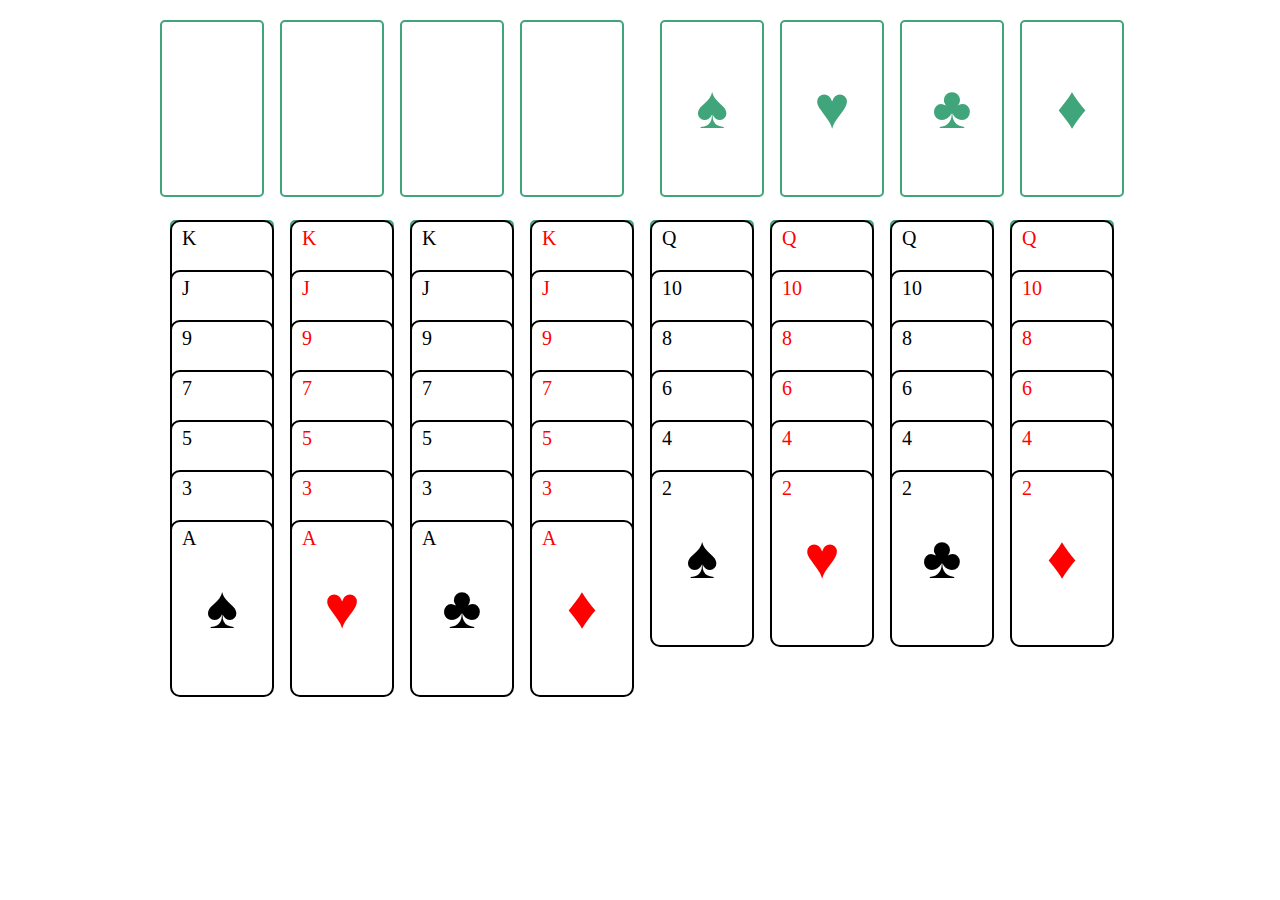
==== new/newFreeCell.html @ 6235bc8c "新建空当接龙" ====
<!doctype html>
<html lang="en">
<head>
    <meta charset="UTF-8">
    <title>操蛋!!!</title>
    <link rel="stylesheet" href="./freecell.css">
</head>
<body>
<div id="container" class="abs">
    <div class="free-cell abs">
        <div class="determine-cell abs"></div>
        <div class="determine-cell abs"></div>
        <div class="determine-cell abs"></div>
        <div class="determine-cell abs"></div>
    </div>
    <div class="point-cell abs">
        <div class="determine-cell abs"></div>
        <div class="determine-cell abs"></div>
        <div class="determine-cell abs"></div>
        <div class="determine-cell abs"></div>
    </div>
    <div class="init-cell abs">
        <div class="determine-cell abs"></div>
        <div class="determine-cell abs"></div>
        <div class="determine-cell abs"></div>
        <div class="determine-cell abs"></div>
        <div class="determine-cell abs"></div>
        <div class="determine-cell abs"></div>
        <div class="determine-cell abs"></div>
        <div class="determine-cell abs"></div>
    </div>
</div>
<script src="./loadJs.js"></script>
<script>
    loadJs('./common.js');
    loadJs('./core.js');
    loadJs('./index.js');
</script>
<script>

    (function () {
        return;
        console.log(freeCell.determineCellPos);
        console.log(pointCell.determineCellPos);
        console.log(initCell.determineCellPos);
    }())

</script>
</body>
</html>
---- new/freecell.css ----
* {
    margin: 0;
    padding: 0;
}

#container {
    left: 50%;
    top: 20px;
    width: 960px;
    margin-left: -480px;
    background-color: lightyellow;
}

.abs {
    position: absolute;
    top: 0;
}

.free-cell, .point-cell {
    width: 50%;
    height: 180px;
}

.free-cell {
    left: 0;
}

.point-cell {
    right: 0;
}

.init-cell {
    top: 200px;
    width: 100%;
    height: 600px;
}

.determine-cell {
    width: 100px;
    height: 100%;
}

.cell {
    width: 100%;
    height: 173px;
    border-radius: 5px;
    border: 2px solid #40a57a;
}

.spade::before, .heart::before, .club::before, .diamond::before {
    font-size: 60px;
    line-height: 173px;
    text-align: center;
    display: block;
}

.cell::before {
    color: #40a57a;
}

.spade::before {
    content: '♠';
}

.heart::before {
    content: '♥';
}

.club::before {
    content: '♣';
}

.diamond::before {
    content: '♦';
}

.card {
    width: 100%;
    height: 173px;
    cursor: pointer;
    background-color: white;
    border-radius: 10px;
    text-indent: 0.5em;
    line-height: 1.6em;
    overflow: hidden;
    font-size: 20px;
    border: 2px solid black;
}

.card-design {
    width: 100%;
    height: 100%;
    top: 0;
}

.card-design::before {
    position: absolute;
    width: 100%;
    height: 100%;
    text-indent: 0;
}

.black {
    color: black;
}

.red {
    color: red;
}




/**
    激活牌的样式
*/
.activate{
    outline:3px dashed royalblue;
}
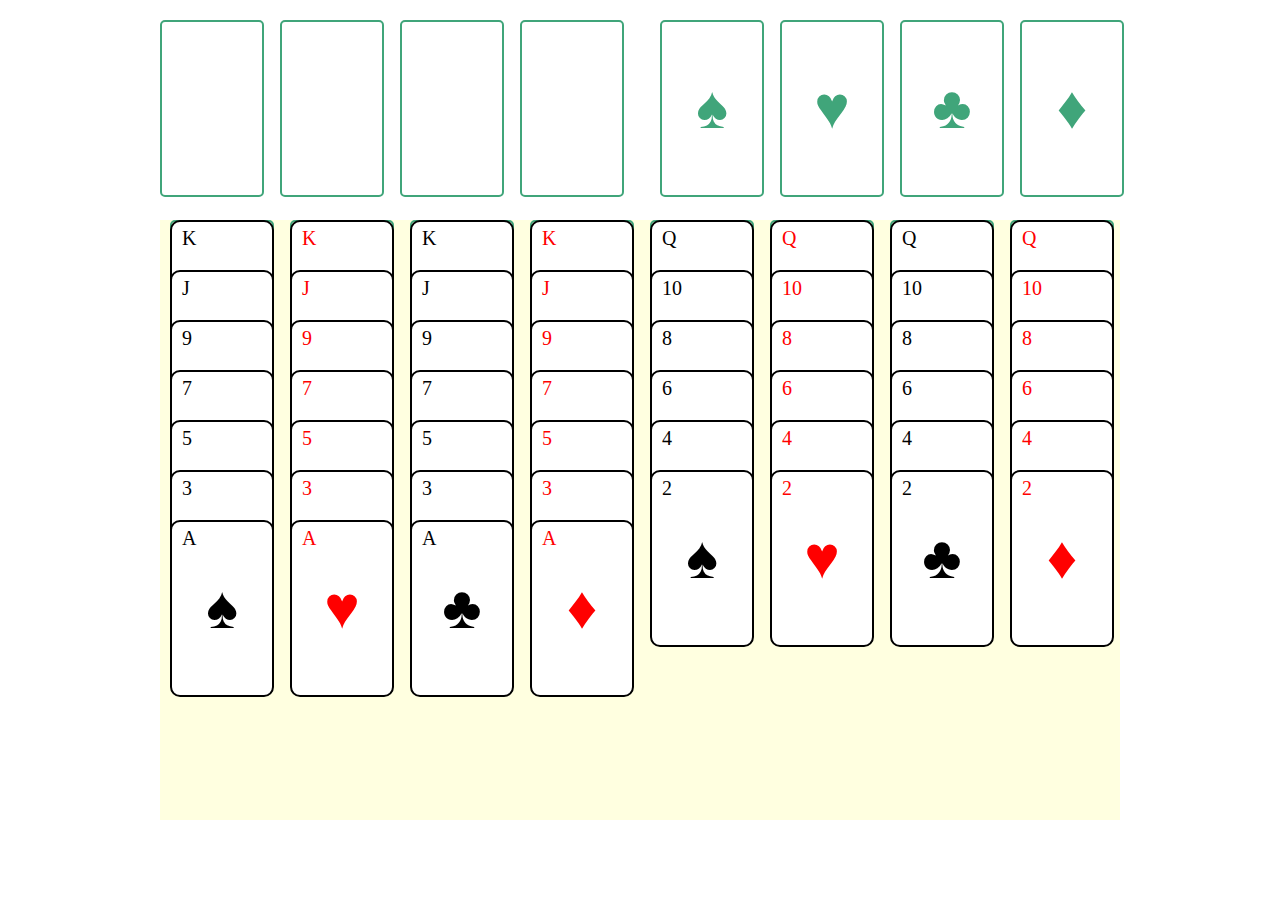
==== commit bcf21c58: "新建空当接龙" ====
--- a/new/newFreeCell.html
+++ b/new/newFreeCell.html
@@ -36,15 +36,5 @@
     loadJs('./core.js');
     loadJs('./index.js');
 </script>
-<script>
-
-    (function () {
-        return;
-        console.log(freeCell.determineCellPos);
-        console.log(pointCell.determineCellPos);
-        console.log(initCell.determineCellPos);
-    }())
-
-</script>
 </body>
 </html>--- a/new/freecell.css
+++ b/new/freecell.css
@@ -8,7 +8,6 @@
     top: 20px;
     width: 960px;
     margin-left: -480px;
-    background-color: lightyellow;
 }
 
 .abs {
@@ -33,6 +32,7 @@
     top: 200px;
     width: 100%;
     height: 600px;
+    background-color: lightyellow;
 }
 
 .determine-cell {
@@ -116,4 +116,8 @@
 */
 .activate{
     outline:3px dashed royalblue;
-}+}
+.z-index{
+    z-index:+100;
+}
+
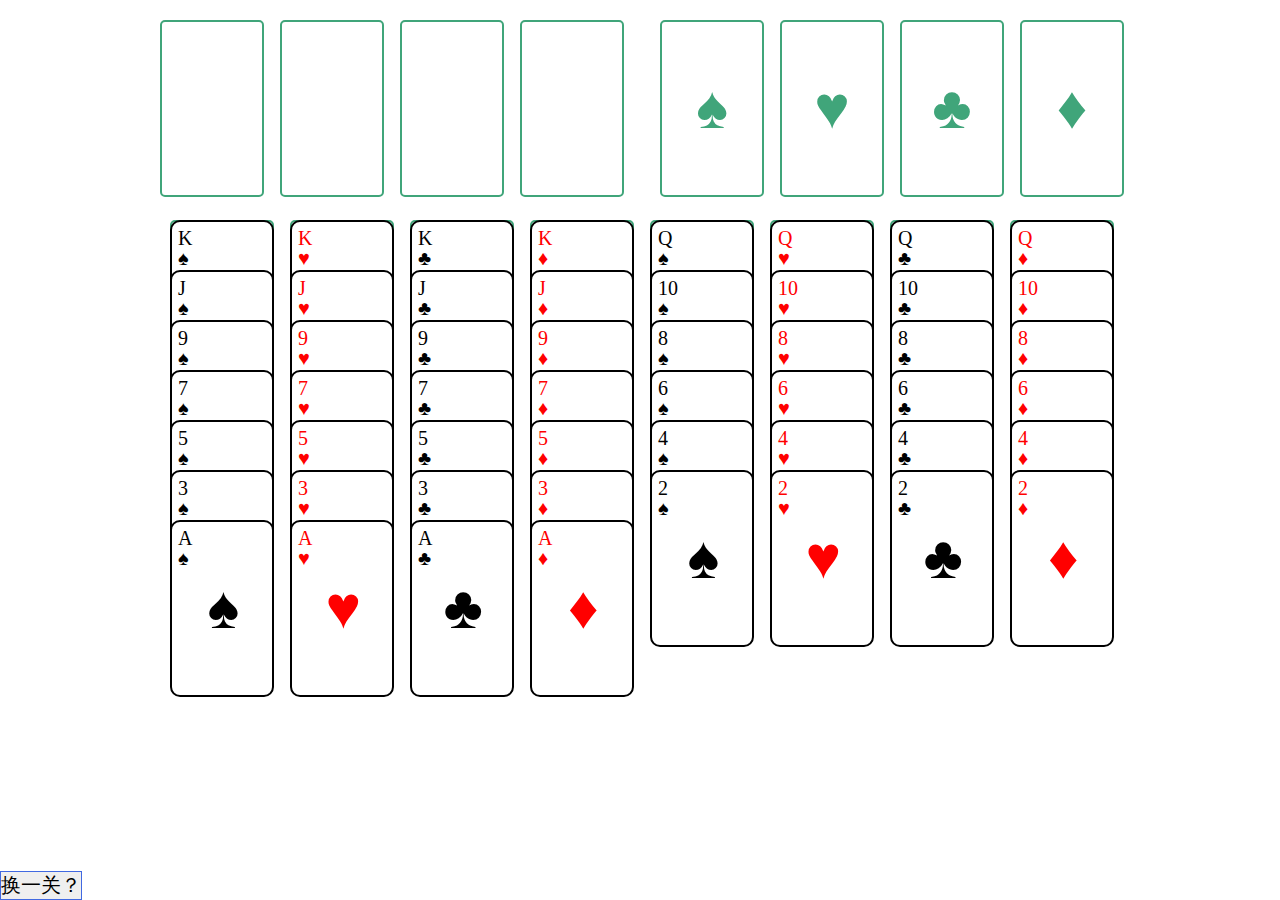
==== commit ed28c606: "空当接龙，写差不多了，还差牌堆是空位的时候" ====
--- a/new/newFreeCell.html
+++ b/new/newFreeCell.html
@@ -30,11 +30,12 @@
         <div class="determine-cell abs"></div>
     </div>
 </div>
+<button>换一关？</button>
 <script src="./loadJs.js"></script>
 <script>
-    loadJs('./common.js');
-    loadJs('./core.js');
-    loadJs('./index.js');
+	loadJs('./common.js');
+	loadJs('./core.js');
+	loadJs('./index.js');
 </script>
 </body>
 </html>--- a/new/freecell.css
+++ b/new/freecell.css
@@ -2,122 +2,118 @@
     margin: 0;
     padding: 0;
 }
-
+body, html {
+    width: 100%;
+    height: 100%;
+}
 #container {
     left: 50%;
     top: 20px;
     width: 960px;
     margin-left: -480px;
 }
-
 .abs {
     position: absolute;
     top: 0;
 }
-
 .free-cell, .point-cell {
     width: 50%;
-    height: 180px;
+    height: 177px;
 }
-
 .free-cell {
     left: 0;
 }
-
 .point-cell {
     right: 0;
 }
-
 .init-cell {
     top: 200px;
     width: 100%;
     height: 600px;
-    background-color: lightyellow;
 }
-
 .determine-cell {
     width: 100px;
     height: 100%;
 }
-
 .cell {
     width: 100%;
     height: 173px;
     border-radius: 5px;
     border: 2px solid #40a57a;
 }
-
 .spade::before, .heart::before, .club::before, .diamond::before {
     font-size: 60px;
     line-height: 173px;
     text-align: center;
     display: block;
 }
-
 .cell::before {
     color: #40a57a;
 }
-
 .spade::before {
     content: '♠';
 }
-
 .heart::before {
     content: '♥';
 }
-
 .club::before {
     content: '♣';
 }
-
 .diamond::before {
     content: '♦';
 }
-
 .card {
-    width: 100%;
-    height: 173px;
+    width: 104px;
+    height: 177px;
     cursor: pointer;
     background-color: white;
     border-radius: 10px;
-    text-indent: 0.5em;
-    line-height: 1.6em;
+    /*text-indent: 0.5em;*/
+    line-height: 1em;
+    padding: 0.3em;
+    box-sizing: border-box;
     overflow: hidden;
     font-size: 20px;
     border: 2px solid black;
 }
-
 .card-design {
     width: 100%;
     height: 100%;
     top: 0;
+    margin-left: -0.3rem;
 }
-
 .card-design::before {
     position: absolute;
     width: 100%;
     height: 100%;
     text-indent: 0;
 }
-
 .black {
     color: black;
 }
-
 .red {
     color: red;
 }
-
-
-
-
 /**
     激活牌的样式
 */
-.activate{
-    outline:3px dashed royalblue;
+.activate {
+    outline: 3px dashed red;
+    outline: 3px solid red \0;
 }
-.z-index{
-    z-index:+100;
+.highlight {
+    outline: 3px dashed royalblue;
+    outline: 3px solid royalblue \0;
+}
+.z-index {
+    z-index: +100;
+}
+button {
+    position: fixed;
+    bottom: 0;
+    left: 0;
+    font-size: 20px;
+    cursor: pointer;
+    border: 1px solid royalblue;
 }
 
